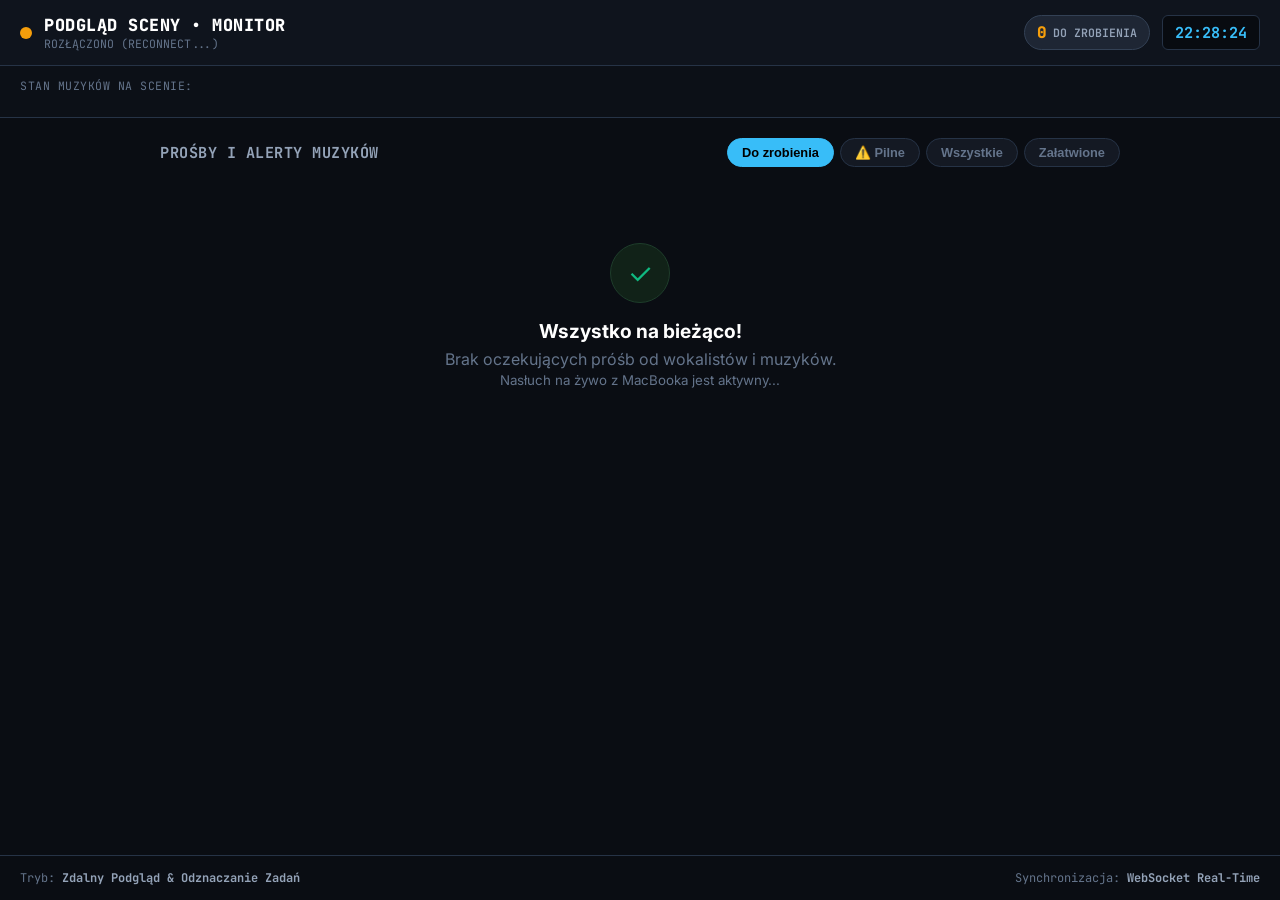
==== static/tablet.html @ 12c585bb "DZIAŁA PO LIMICIE" ====
<!DOCTYPE html>
<html lang="pl">
<head>
    <meta charset="UTF-8">
    <meta name="viewport" content="width=device-width, initial-scale=1.0, maximum-scale=1.0, user-scalable=no">
    <title>AI Live Monitor | Podgląd Sceny (Tablet & Mobile)</title>
    <link rel="stylesheet" href="/static/tablet.css">
    <link rel="preconnect" href="https://fonts.googleapis.com">
    <link rel="preconnect" href="https://fonts.gstatic.com" crossorigin>
    <link href="https://fonts.googleapis.com/css2?family=JetBrains+Mono:wght@500;700;800&family=Inter:wght@400;500;600;700;800&display=swap" rel="stylesheet">
</head>
<body class="stage-dark">
    <!-- Tablet Header -->
    <header class="tablet-nav">
        <div class="nav-brand">
            <div class="pulse-indicator online" id="ws-indicator"></div>
            <div>
                <h1>PODGLĄD SCENY • MONITOR</h1>
                <span class="host-info" id="ws-status">POŁĄCZONO Z MACBOOKIEM</span>
            </div>
        </div>

        <div class="nav-stats">
            <div class="stat-pill" id="pending-counter">
                <span class="pill-number" id="pending-count">0</span>
                <span class="pill-label">DO ZROBIENIA</span>
            </div>
            <div class="clock" id="tablet-clock">--:--:--</div>
        </div>
    </header>

    <!-- Stage Channels Strip (Kompaktowy podgląd muzyków na scenie) -->
    <section class="channels-strip-section">
        <div class="strip-header">
            <span>STAN MUZYKÓW NA SCENIE:</span>
        </div>
        <div class="channels-strip" id="tablet-channels-strip">
            <!-- Dynamicznie generowane mini-kafelki muzyków -->
        </div>
    </section>

    <!-- Main Content: Action Queue (Zadania do zrobienia) -->
    <main class="tablet-main">
        <div class="queue-header">
            <h2>PROŚBY I ALERTY MUZYKÓW</h2>
            <div class="queue-filters">
                <button class="filter-btn active" data-filter="pending">Do zrobienia</button>
                <button class="filter-btn" data-filter="urgent">⚠️ Pilne</button>
                <button class="filter-btn" data-filter="all">Wszystkie</button>
                <button class="filter-btn" data-filter="resolved">Załatwione</button>
            </div>
        </div>

        <div class="action-cards-container" id="tablet-cards-container">
            <!-- Dynamicznie generowane karty dotykowe -->
            <div class="tablet-empty-state" id="tablet-empty">
                <div class="empty-icon">✓</div>
                <h3>Wszystko na bieżąco!</h3>
                <p>Brak oczekujących próśb od wokalistów i muzyków.</p>
                <small>Nasłuch na żywo z MacBooka jest aktywny...</small>
            </div>
        </div>
    </main>

    <!-- Footer Status -->
    <footer class="tablet-footer">
        <span>Tryb: <strong>Zdalny Podgląd & Odznaczanie Zadań</strong></span>
        <span>Synchronizacja: <strong>WebSocket Real-Time</strong></span>
    </footer>

    <script src="/static/tablet.js"></script>
</body>
</html>
---- static/tablet.css ----
:root {
    --bg-main: #0a0d13;
    --bg-card: #141923;
    --bg-card-hover: #1b2332;
    --border-color: #263346;
    --text-primary: #f8fafc;
    --text-secondary: #94a3b8;
    --text-muted: #64748b;
    --accent-blue: #38bdf8;
    --accent-green: #10b981;
    --accent-red: #ef4444;
    --accent-orange: #f59e0b;
    --font-sans: 'Inter', -apple-system, BlinkMacSystemFont, sans-serif;
    --font-mono: 'JetBrains Mono', monospace;
}

* {
    margin: 0;
    padding: 0;
    box-sizing: border-box;
    -webkit-tap-highlight-color: transparent;
}

body.stage-dark {
    background-color: var(--bg-main);
    color: var(--text-primary);
    font-family: var(--font-sans);
    min-height: 100vh;
    display: flex;
    flex-direction: column;
}

/* Tablet Navigation */
.tablet-nav {
    display: flex;
    align-items: center;
    justify-content: space-between;
    padding: 14px 20px;
    background: #0f141d;
    border-bottom: 1px solid var(--border-color);
    position: sticky;
    top: 0;
    z-index: 100;
}

.nav-brand {
    display: flex;
    align-items: center;
    gap: 12px;
}

.pulse-indicator {
    width: 12px;
    height: 12px;
    border-radius: 50%;
    background: var(--accent-orange);
    transition: background-color 0.3s;
}

.pulse-indicator.online {
    background: var(--accent-green);
    box-shadow: 0 0 12px rgba(16, 185, 129, 0.8);
}

.nav-brand h1 {
    font-family: var(--font-mono);
    font-size: 1.05rem;
    font-weight: 800;
    letter-spacing: 0.5px;
    color: #fff;
}

.host-info {
    font-size: 0.72rem;
    color: var(--text-muted);
    font-family: var(--font-mono);
    display: block;
}

.nav-stats {
    display: flex;
    align-items: center;
    gap: 12px;
}

.stat-pill {
    display: flex;
    align-items: center;
    gap: 6px;
    background: #1e2634;
    border: 1px solid #334155;
    padding: 6px 12px;
    border-radius: 20px;
}

.pill-number {
    font-family: var(--font-mono);
    font-size: 1rem;
    font-weight: 800;
    color: var(--accent-orange);
}

.stat-pill.has-urgent .pill-number {
    color: var(--accent-red);
}

.pill-label {
    font-size: 0.72rem;
    font-family: var(--font-mono);
    color: var(--text-secondary);
    font-weight: 600;
}

.clock {
    font-family: var(--font-mono);
    font-size: 0.95rem;
    font-weight: 700;
    color: var(--accent-blue);
    background: #080b10;
    padding: 6px 12px;
    border-radius: 6px;
    border: 1px solid var(--border-color);
}

/* Channels Strip */
.channels-strip-section {
    padding: 12px 20px;
    background: #0c1017;
    border-bottom: 1px solid var(--border-color);
}

.strip-header {
    font-family: var(--font-mono);
    font-size: 0.72rem;
    color: var(--text-muted);
    margin-bottom: 8px;
    letter-spacing: 0.5px;
}

.channels-strip {
    display: flex;
    gap: 10px;
    overflow-x: auto;
    padding-bottom: 4px;
}

.channels-strip::-webkit-scrollbar {
    height: 4px;
}
.channels-strip::-webkit-scrollbar-thumb {
    background: #263346;
    border-radius: 2px;
}

.strip-card {
    background: var(--bg-card);
    border: 1px solid var(--border-color);
    border-radius: 8px;
    padding: 8px 12px;
    min-width: 140px;
    flex-shrink: 0;
    transition: all 0.2s;
    border-left: 3px solid #3b82f6;
}

.strip-card.has-alert {
    border-color: var(--accent-orange);
    background: #1c1813;
}

.strip-card.has-urgent {
    border-color: var(--accent-red);
    background: #241417;
    animation: urgentPulse 1.5s infinite;
}

@keyframes urgentPulse {
    0%, 100% { border-color: var(--accent-red); }
    50% { border-color: #7f1d1d; }
}

.strip-card-top {
    display: flex;
    justify-content: space-between;
    align-items: center;
    margin-bottom: 4px;
}

.strip-card-name {
    font-size: 0.88rem;
    font-weight: 700;
    color: #fff;
    white-space: nowrap;
    overflow: hidden;
    text-overflow: ellipsis;
}

.strip-card-hw {
    font-family: var(--font-mono);
    font-size: 0.68rem;
    color: var(--accent-blue);
}

.strip-card-status {
    font-size: 0.72rem;
    color: var(--text-muted);
    white-space: nowrap;
    overflow: hidden;
    text-overflow: ellipsis;
}

.strip-card-status.alert-text {
    color: var(--accent-orange);
    font-weight: 600;
}

/* Main Content Queue */
.tablet-main {
    flex: 1;
    padding: 20px;
    max-width: 1000px;
    margin: 0 auto;
    width: 100%;
}

.queue-header {
    display: flex;
    justify-content: space-between;
    align-items: center;
    margin-bottom: 16px;
    flex-wrap: wrap;
    gap: 12px;
}

.queue-header h2 {
    font-family: var(--font-mono);
    font-size: 0.95rem;
    font-weight: 700;
    color: var(--text-secondary);
    letter-spacing: 0.5px;
}

.queue-filters {
    display: flex;
    gap: 6px;
}

.filter-btn {
    background: #141923;
    border: 1px solid var(--border-color);
    color: var(--text-muted);
    font-size: 0.8rem;
    font-weight: 600;
    padding: 6px 14px;
    border-radius: 20px;
    cursor: pointer;
    transition: all 0.2s;
}

.filter-btn.active {
    background: var(--accent-blue);
    color: #000;
    border-color: var(--accent-blue);
}

/* Action Cards */
.action-cards-container {
    display: flex;
    flex-direction: column;
    gap: 14px;
}

.tablet-card {
    background: var(--bg-card);
    border: 1px solid var(--border-color);
    border-radius: 12px;
    padding: 18px 20px;
    transition: transform 0.15s, opacity 0.2s;
    animation: slideIn 0.25s ease-out;
}

@keyframes slideIn {
    from { opacity: 0; transform: translateY(-8px); }
    to { opacity: 1; transform: translateY(0); }
}

.tablet-card.urgent {
    border-left: 6px solid var(--accent-red);
    background: #1a1316;
}

.tablet-card.normal {
    border-left: 6px solid var(--accent-blue);
}

.tablet-card.resolved {
    opacity: 0.5;
    border-left: 6px solid var(--accent-green);
    background: #101614;
}

.card-meta-row {
    display: flex;
    justify-content: space-between;
    align-items: center;
    margin-bottom: 10px;
}

.musician-tag {
    font-size: 0.95rem;
    font-weight: 800;
    color: #fff;
    display: flex;
    align-items: center;
    gap: 8px;
}

.musician-dot {
    width: 10px;
    height: 10px;
    border-radius: 50%;
    display: inline-block;
}

.card-time {
    font-family: var(--font-mono);
    font-size: 0.8rem;
    color: var(--text-muted);
}

.card-intent-highlight {
    font-size: 1.25rem;
    font-weight: 800;
    color: #fff;
    margin-bottom: 8px;
    display: flex;
    align-items: center;
    gap: 10px;
    flex-wrap: wrap;
}

.action-pill {
    font-size: 0.75rem;
    font-family: var(--font-mono);
    font-weight: 700;
    padding: 3px 10px;
    border-radius: 4px;
}

.pill-volume_up { background: #064e3b; color: #34d399; }
.pill-volume_down { background: #451a03; color: #fbbf24; }
.pill-eq_high_cut, .pill-eq_low_cut { background: #312e81; color: #a5b4fc; }
.pill-reverb_add { background: #4c1d95; color: #c084fc; }
.pill-info { background: #1e293b; color: #94a3b8; }

.card-quote {
    font-size: 0.95rem;
    color: var(--text-secondary);
    background: #0b0e14;
    border-left: 3px solid #334155;
    padding: 10px 14px;
    border-radius: 6px;
    margin-bottom: 16px;
    line-height: 1.4;
}

/* Big Touch Button */
.btn-touch-resolve {
    width: 100%;
    min-height: 54px;
    font-size: 1.05rem;
    font-weight: 800;
    font-family: var(--font-sans);
    letter-spacing: 0.5px;
    border: none;
    border-radius: 8px;
    background: #10b981;
    color: #000;
    cursor: pointer;
    display: flex;
    align-items: center;
    justify-content: center;
    gap: 10px;
    box-shadow: 0 4px 15px rgba(16, 185, 129, 0.3);
    transition: transform 0.1s, background-color 0.15s;
}

.btn-touch-resolve:active {
    transform: scale(0.98);
    background: #059669;
}

.btn-touch-resolved {
    width: 100%;
    min-height: 48px;
    font-size: 0.95rem;
    font-weight: 700;
    border-radius: 8px;
    border: 1px solid #1f382a;
    background: #0c1812;
    color: var(--accent-green);
    display: flex;
    align-items: center;
    justify-content: center;
    gap: 8px;
}

/* Empty State */
.tablet-empty-state {
    text-align: center;
    padding: 60px 20px;
    color: var(--text-muted);
}

.empty-icon {
    width: 60px;
    height: 60px;
    border-radius: 50%;
    background: #112218;
    color: var(--accent-green);
    font-size: 1.8rem;
    display: flex;
    align-items: center;
    justify-content: center;
    margin: 0 auto 16px;
    border: 1px solid #1e3d2b;
}

.tablet-empty-state h3 {
    font-size: 1.2rem;
    color: #fff;
    margin-bottom: 6px;
}

/* Footer */
.tablet-footer {
    padding: 14px 20px;
    background: #0a0d13;
    border-top: 1px solid var(--border-color);
    display: flex;
    justify-content: space-between;
    font-size: 0.75rem;
    color: var(--text-muted);
    font-family: var(--font-mono);
}

.tablet-footer strong {
    color: var(--text-secondary);
}

@media (max-width: 600px) {
    .tablet-nav {
        padding: 12px 14px;
    }
    .channels-strip-section {
        padding: 10px 14px;
    }
    .tablet-main {
        padding: 14px;
    }
    .card-intent-highlight {
        font-size: 1.1rem;
    }
}

/* ==================== Red Sound / Instrument Highlights & Badges ==================== */
.highlight-audio-red {
    color: #ff3333 !important;
    background: rgba(239, 68, 68, 0.22) !important;
    font-weight: 800 !important;
    padding: 2px 7px;
    border-radius: 4px;
    border: 1px solid rgba(239, 68, 68, 0.5);
    text-shadow: 0 0 10px rgba(255, 51, 51, 0.5);
    display: inline-block;
    margin: 1px;
}

.sound-alert-card {
    border-left: 8px solid #ef4444 !important;
    border-color: rgba(239, 68, 68, 0.45) !important;
    background: #191215 !important;
    box-shadow: 0 0 20px rgba(239, 68, 68, 0.22) !important;
}

.badge-sound-red {
    background: #ef4444 !important;
    color: #ffffff !important;
    font-size: 0.72rem;
    font-weight: 800;
    font-family: var(--font-mono);
    padding: 3px 8px;
    border-radius: 4px;
    letter-spacing: 0.5px;
    box-shadow: 0 0 8px rgba(239, 68, 68, 0.45);
    display: inline-flex;
    align-items: center;
    gap: 4px;
}
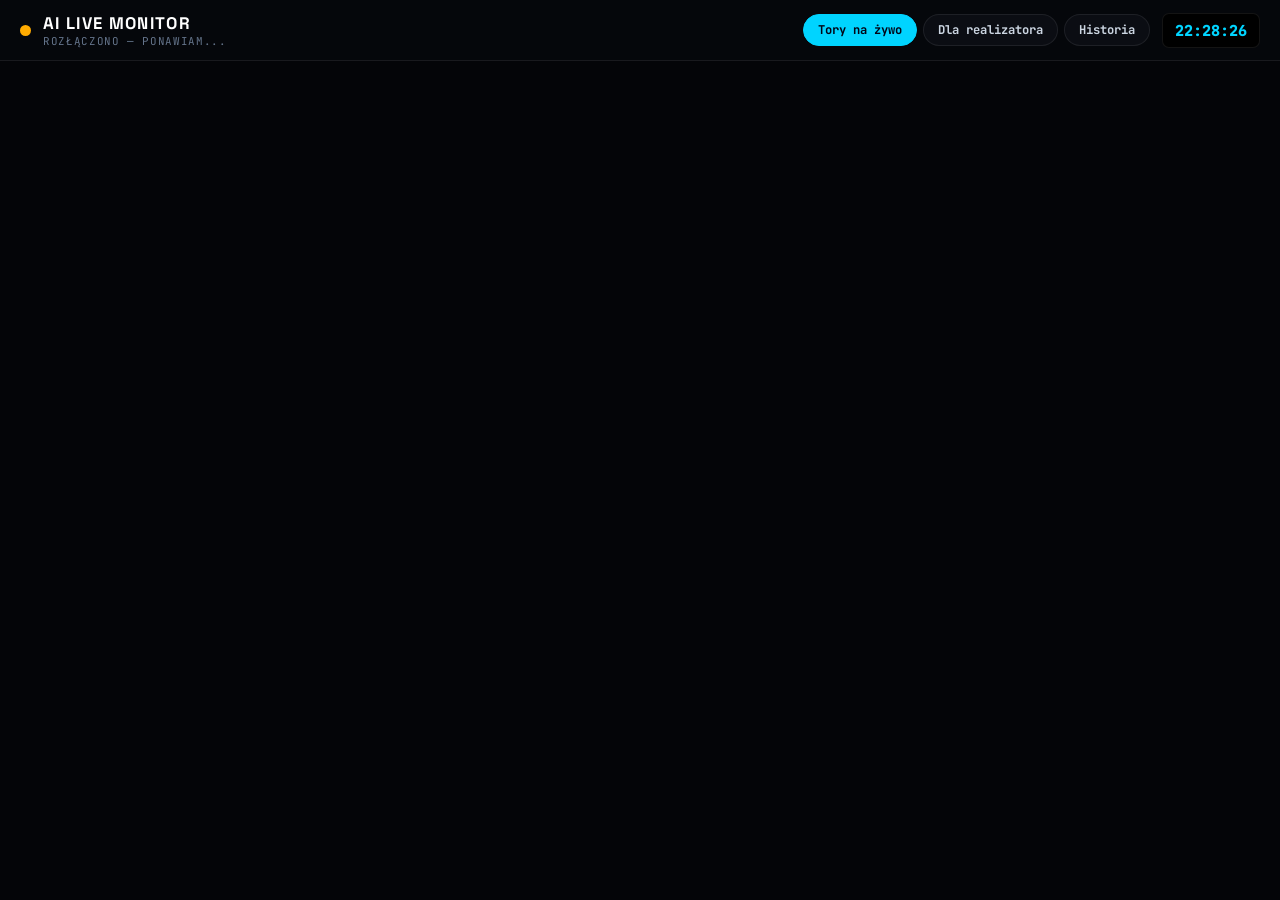
==== commit 57e2fd12: "poprawki w pociągu" ====
--- a/static/tablet.html
+++ b/static/tablet.html
@@ -1,73 +1,50 @@
 <!DOCTYPE html>
 <html lang="pl">
+
 <head>
     <meta charset="UTF-8">
     <meta name="viewport" content="width=device-width, initial-scale=1.0, maximum-scale=1.0, user-scalable=no">
-    <title>AI Live Monitor | Podgląd Sceny (Tablet & Mobile)</title>
-    <link rel="stylesheet" href="/static/tablet.css">
+    <title>AI Live Monitor • Podgląd Sceny</title>
+    <link rel="stylesheet" href="/static/tablet.css?v=oled5">
     <link rel="preconnect" href="https://fonts.googleapis.com">
     <link rel="preconnect" href="https://fonts.gstatic.com" crossorigin>
-    <link href="https://fonts.googleapis.com/css2?family=JetBrains+Mono:wght@500;700;800&family=Inter:wght@400;500;600;700;800&display=swap" rel="stylesheet">
+    <link
+        href="https://fonts.googleapis.com/css2?family=Inter:wght@400;500;600;700&family=JetBrains+Mono:wght@500;700;800&family=Space+Grotesk:wght@600;700&display=swap"
+        rel="stylesheet">
 </head>
-<body class="stage-dark">
-    <!-- Tablet Header -->
+
+<body class="stage-oled">
+    <div id="urgent-flash-overlay" class="urgent-flash-overlay" aria-hidden="true"></div>
+    <!-- Tablet OLED Header -->
     <header class="tablet-nav">
         <div class="nav-brand">
-            <div class="pulse-indicator online" id="ws-indicator"></div>
+            <div class="pulse-indicator" id="ws-indicator"></div>
             <div>
-                <h1>PODGLĄD SCENY • MONITOR</h1>
-                <span class="host-info" id="ws-status">POŁĄCZONO Z MACBOOKIEM</span>
+                <h1>AI LIVE MONITOR</h1>
+                <span class="host-info" id="ws-status">ŁĄCZENIE...</span>
             </div>
         </div>
 
         <div class="nav-stats">
-            <div class="stat-pill" id="pending-counter">
-                <span class="pill-number" id="pending-count">0</span>
-                <span class="pill-label">DO ZROBIENIA</span>
+            <div class="queue-filters">
+                <button class="filter-btn active" data-view="stage">Tory na żywo</button>
+                <button class="filter-btn" data-view="foh">Dla realizatora</button>
+                <button class="filter-btn" data-view="history">Historia</button>
             </div>
             <div class="clock" id="tablet-clock">--:--:--</div>
         </div>
     </header>
 
-    <!-- Stage Channels Strip (Kompaktowy podgląd muzyków na scenie) -->
-    <section class="channels-strip-section">
-        <div class="strip-header">
-            <span>STAN MUZYKÓW NA SCENIE:</span>
-        </div>
-        <div class="channels-strip" id="tablet-channels-strip">
-            <!-- Dynamicznie generowane mini-kafelki muzyków -->
-        </div>
-    </section>
+    <!-- Main Pure Read-Only Live Speech Monitor -->
+    <main class="tablet-main">
+        <!-- View 1: Live Stage Channels (default) -->
+        <section id="tablet-stage-view" class="tablet-stage-grid"></section>
 
-    <!-- Main Content: Action Queue (Zadania do zrobienia) -->
-    <main class="tablet-main">
-        <div class="queue-header">
-            <h2>PROŚBY I ALERTY MUZYKÓW</h2>
-            <div class="queue-filters">
-                <button class="filter-btn active" data-filter="pending">Do zrobienia</button>
-                <button class="filter-btn" data-filter="urgent">⚠️ Pilne</button>
-                <button class="filter-btn" data-filter="all">Wszystkie</button>
-                <button class="filter-btn" data-filter="resolved">Załatwione</button>
-            </div>
-        </div>
-
-        <div class="action-cards-container" id="tablet-cards-container">
-            <!-- Dynamicznie generowane karty dotykowe -->
-            <div class="tablet-empty-state" id="tablet-empty">
-                <div class="empty-icon">✓</div>
-                <h3>Wszystko na bieżąco!</h3>
-                <p>Brak oczekujących próśb od wokalistów i muzyków.</p>
-                <small>Nasłuch na żywo z MacBooka jest aktywny...</small>
-            </div>
-        </div>
+        <!-- View 2/3: Chronological Speech Stream / Engineer Highlights -->
+        <section id="tablet-feed-view" class="action-cards-container hidden"></section>
     </main>
 
-    <!-- Footer Status -->
-    <footer class="tablet-footer">
-        <span>Tryb: <strong>Zdalny Podgląd & Odznaczanie Zadań</strong></span>
-        <span>Synchronizacja: <strong>WebSocket Real-Time</strong></span>
-    </footer>
+    <script src="/static/tablet.js?v=oled5"></script>
+</body>
 
-    <script src="/static/tablet.js"></script>
-</body>
-</html>
+</html>
--- a/static/tablet.css
+++ b/static/tablet.css
@@ -1,17 +1,32 @@
+/* ==========================================================================
+   AI LIVE MONITOR — TABLET OLED READ-ONLY STAGE SPEECH VIEW
+   ========================================================================== */
+
 :root {
-    --bg-main: #0a0d13;
-    --bg-card: #141923;
-    --bg-card-hover: #1b2332;
-    --border-color: #263346;
-    --text-primary: #f8fafc;
-    --text-secondary: #94a3b8;
+    --bg-oled: #040508;
+    --bg-surface: #0b0d13;
+    --bg-surface-2: #11151f;
+    --border-subtle: rgba(255, 255, 255, 0.08);
+    --border-strong: rgba(255, 255, 255, 0.16);
+
+    --text-primary: #ffffff;
+    --text-secondary: #cbd5e1;
     --text-muted: #64748b;
-    --accent-blue: #38bdf8;
-    --accent-green: #10b981;
-    --accent-red: #ef4444;
-    --accent-orange: #f59e0b;
+
+    --cyan: #00d4ff;
+    --cyan-soft: rgba(0, 212, 255, 0.14);
+    --emerald: #00e676;
+    --emerald-soft: rgba(0, 230, 118, 0.14);
+    --amber: #ffab00;
+    --amber-soft: rgba(255, 171, 0, 0.16);
+    --crimson: #ff1744;
+    --crimson-soft: rgba(255, 23, 68, 0.18);
+    --violet: #c084fc;
+    --violet-soft: rgba(192, 132, 252, 0.15);
+
+    --font-display: 'Space Grotesk', 'Inter', -apple-system, sans-serif;
     --font-sans: 'Inter', -apple-system, BlinkMacSystemFont, sans-serif;
-    --font-mono: 'JetBrains Mono', monospace;
+    --font-mono: 'JetBrains Mono', ui-monospace, monospace;
 }
 
 * {
@@ -21,23 +36,31 @@
     -webkit-tap-highlight-color: transparent;
 }
 
-body.stage-dark {
-    background-color: var(--bg-main);
+body.stage-oled {
+    background-color: var(--bg-oled);
     color: var(--text-primary);
     font-family: var(--font-sans);
     min-height: 100vh;
     display: flex;
     flex-direction: column;
-}
-
-/* Tablet Navigation */
+    -webkit-font-smoothing: antialiased;
+}
+
+.hidden {
+    display: none !important;
+}
+
+/* ==================== HEADER ==================== */
 .tablet-nav {
     display: flex;
     align-items: center;
     justify-content: space-between;
-    padding: 14px 20px;
-    background: #0f141d;
-    border-bottom: 1px solid var(--border-color);
+    flex-wrap: wrap;
+    gap: 12px;
+    padding: 12px 20px;
+    background: rgba(6, 8, 12, 0.96);
+    backdrop-filter: blur(12px);
+    border-bottom: 1px solid var(--border-subtle);
     position: sticky;
     top: 0;
     z-index: 100;
@@ -50,220 +73,256 @@
 }
 
 .pulse-indicator {
-    width: 12px;
-    height: 12px;
+    width: 11px;
+    height: 11px;
     border-radius: 50%;
-    background: var(--accent-orange);
-    transition: background-color 0.3s;
+    background: var(--amber);
+    transition: all 0.3s;
 }
 
 .pulse-indicator.online {
-    background: var(--accent-green);
-    box-shadow: 0 0 12px rgba(16, 185, 129, 0.8);
+    background: var(--emerald);
+    box-shadow: 0 0 12px var(--emerald);
 }
 
 .nav-brand h1 {
-    font-family: var(--font-mono);
+    font-family: var(--font-display);
     font-size: 1.05rem;
-    font-weight: 800;
-    letter-spacing: 0.5px;
-    color: #fff;
+    font-weight: 700;
+    letter-spacing: 0.08em;
+    color: #ffffff;
 }
 
 .host-info {
-    font-size: 0.72rem;
+    display: block;
+    font-family: var(--font-mono);
+    font-size: 0.68rem;
     color: var(--text-muted);
-    font-family: var(--font-mono);
-    display: block;
+    letter-spacing: 0.06em;
 }
 
 .nav-stats {
     display: flex;
     align-items: center;
     gap: 12px;
-}
-
-.stat-pill {
-    display: flex;
-    align-items: center;
+    flex-wrap: wrap;
+}
+
+.queue-filters {
+    display: flex;
     gap: 6px;
-    background: #1e2634;
-    border: 1px solid #334155;
+}
+
+.filter-btn {
+    background: var(--bg-surface);
+    border: 1px solid var(--border-subtle);
+    color: var(--text-secondary);
+    font-family: var(--font-mono);
+    font-size: 0.76rem;
+    font-weight: 700;
+    padding: 7px 14px;
+    border-radius: 999px;
+    cursor: pointer;
+    transition: all 0.18s;
+}
+
+.filter-btn.active {
+    background: var(--cyan);
+    color: #020617;
+    border-color: var(--cyan);
+}
+
+.clock {
+    font-family: var(--font-mono);
+    font-size: 0.95rem;
+    font-weight: 800;
+    color: var(--cyan);
+    background: #000000;
     padding: 6px 12px;
-    border-radius: 20px;
-}
-
-.pill-number {
-    font-family: var(--font-mono);
-    font-size: 1rem;
-    font-weight: 800;
-    color: var(--accent-orange);
-}
-
-.stat-pill.has-urgent .pill-number {
-    color: var(--accent-red);
-}
-
-.pill-label {
-    font-size: 0.72rem;
-    font-family: var(--font-mono);
-    color: var(--text-secondary);
-    font-weight: 600;
-}
-
-.clock {
-    font-family: var(--font-mono);
-    font-size: 0.95rem;
-    font-weight: 700;
-    color: var(--accent-blue);
-    background: #080b10;
-    padding: 6px 12px;
-    border-radius: 6px;
-    border: 1px solid var(--border-color);
-}
-
-/* Channels Strip */
-.channels-strip-section {
-    padding: 12px 20px;
-    background: #0c1017;
-    border-bottom: 1px solid var(--border-color);
-}
-
-.strip-header {
-    font-family: var(--font-mono);
-    font-size: 0.72rem;
-    color: var(--text-muted);
-    margin-bottom: 8px;
-    letter-spacing: 0.5px;
-}
-
-.channels-strip {
-    display: flex;
-    gap: 10px;
-    overflow-x: auto;
-    padding-bottom: 4px;
-}
-
-.channels-strip::-webkit-scrollbar {
-    height: 4px;
-}
-.channels-strip::-webkit-scrollbar-thumb {
-    background: #263346;
-    border-radius: 2px;
-}
-
-.strip-card {
-    background: var(--bg-card);
-    border: 1px solid var(--border-color);
-    border-radius: 8px;
-    padding: 8px 12px;
-    min-width: 140px;
-    flex-shrink: 0;
-    transition: all 0.2s;
-    border-left: 3px solid #3b82f6;
-}
-
-.strip-card.has-alert {
-    border-color: var(--accent-orange);
-    background: #1c1813;
-}
-
-.strip-card.has-urgent {
-    border-color: var(--accent-red);
-    background: #241417;
-    animation: urgentPulse 1.5s infinite;
-}
-
-@keyframes urgentPulse {
-    0%, 100% { border-color: var(--accent-red); }
-    50% { border-color: #7f1d1d; }
-}
-
-.strip-card-top {
-    display: flex;
-    justify-content: space-between;
-    align-items: center;
-    margin-bottom: 4px;
-}
-
-.strip-card-name {
-    font-size: 0.88rem;
-    font-weight: 700;
-    color: #fff;
-    white-space: nowrap;
-    overflow: hidden;
-    text-overflow: ellipsis;
-}
-
-.strip-card-hw {
-    font-family: var(--font-mono);
-    font-size: 0.68rem;
-    color: var(--accent-blue);
-}
-
-.strip-card-status {
-    font-size: 0.72rem;
-    color: var(--text-muted);
-    white-space: nowrap;
-    overflow: hidden;
-    text-overflow: ellipsis;
-}
-
-.strip-card-status.alert-text {
-    color: var(--accent-orange);
-    font-weight: 600;
-}
-
-/* Main Content Queue */
+    border-radius: 7px;
+    border: 1px solid var(--border-subtle);
+    font-variant-numeric: tabular-nums;
+}
+
+/* ==================== MAIN AREA ==================== */
 .tablet-main {
     flex: 1;
-    padding: 20px;
-    max-width: 1000px;
+    padding: 18px 20px 24px;
+    max-width: 1400px;
     margin: 0 auto;
     width: 100%;
 }
 
-.queue-header {
-    display: flex;
+/* ==================== LIVE STAGE CHANNELS GRID ==================== */
+.tablet-stage-grid {
+    display: flex;
+    flex-direction: column;
+    gap: 12px;
+}
+
+.stage-ch-card {
+    background: var(--bg-surface);
+    border: 1px solid var(--border-subtle);
+    border-left: 6px solid #3b82f6;
+    border-radius: 12px;
+    padding: 16px 20px;
+    display: flex;
+    flex-direction: column;
+    gap: 10px;
+    transition: all 0.22s ease;
+}
+
+.stage-ch-card.is-foh {
+    background: linear-gradient(90deg, rgba(255, 171, 0, 0.11) 0%, #0e1017 55%);
+    border-color: rgba(255, 171, 0, 0.55);
+    box-shadow: 0 0 28px rgba(255, 171, 0, 0.14);
+}
+
+.stage-ch-card.is-urgent {
+    background: linear-gradient(90deg, rgba(255, 23, 68, 0.2) 0%, #16060b 55%);
+    border-color: var(--crimson);
+    box-shadow: 0 0 34px rgba(255, 23, 68, 0.3);
+    animation: urgentPulse 1.4s infinite;
+}
+
+@keyframes urgentPulse {
+    0%, 100% { border-color: var(--crimson); }
+    50% { border-color: #ff6b81; }
+}
+
+.stage-ch-top {
+    display: flex;
+    align-items: center;
     justify-content: space-between;
-    align-items: center;
-    margin-bottom: 16px;
+    gap: 12px;
     flex-wrap: wrap;
-    gap: 12px;
-}
-
-.queue-header h2 {
-    font-family: var(--font-mono);
-    font-size: 0.95rem;
+}
+
+.stage-ch-id-group {
+    display: flex;
+    align-items: center;
+    gap: 10px;
+}
+
+.stage-ch-badge {
+    font-family: var(--font-mono);
+    font-size: 0.78rem;
+    font-weight: 800;
+    color: #ffffff;
+    padding: 5px 9px;
+    border-radius: 6px;
+}
+
+.stage-ch-name {
+    font-family: var(--font-display);
+    font-size: 1.25rem;
     font-weight: 700;
-    color: var(--text-secondary);
-    letter-spacing: 0.5px;
-}
-
-.queue-filters {
-    display: flex;
+    color: #ffffff;
+}
+
+.stage-ch-in {
+    font-family: var(--font-mono);
+    font-size: 0.72rem;
+    font-weight: 800;
+    color: var(--cyan);
+    background: rgba(0, 212, 255, 0.1);
+    border: 1px solid rgba(0, 212, 255, 0.25);
+    padding: 2px 7px;
+    border-radius: 4px;
+}
+
+.stage-ch-role {
+    font-size: 0.8rem;
+    color: var(--text-muted);
+}
+
+.stage-live-pill {
+    font-family: var(--font-mono);
+    font-size: 0.7rem;
+    font-weight: 800;
+    padding: 4px 10px;
+    border-radius: 999px;
+    letter-spacing: 0.06em;
+}
+
+.stage-live-pill.speaking {
+    background: var(--emerald-soft);
+    border: 1px solid rgba(0, 230, 118, 0.5);
+    color: var(--emerald);
+}
+
+.stage-live-pill.transcribing {
+    background: var(--cyan-soft);
+    border: 1px solid rgba(0, 212, 255, 0.5);
+    color: var(--cyan);
+}
+
+/* Speech Lines inside Stage Card */
+.stage-speech-list {
+    display: flex;
+    flex-direction: column;
+    gap: 8px;
+}
+
+.stage-speech-box {
+    background: #05070c;
+    border: 1px solid rgba(255, 255, 255, 0.06);
+    border-left: 4px solid #334155;
+    border-radius: 9px;
+    padding: 12px 16px;
+    display: flex;
+    flex-direction: column;
     gap: 6px;
 }
 
-.filter-btn {
-    background: #141923;
-    border: 1px solid var(--border-color);
+.stage-speech-box.foh-highlight {
+    background: #0a0905;
+    border-color: rgba(255, 171, 0, 0.45);
+    border-left: 5px solid var(--amber);
+}
+
+.stage-speech-box.urgent-highlight {
+    background: #19050a;
+    border-color: rgba(255, 23, 68, 0.75);
+    border-left: 6px solid var(--crimson);
+}
+
+.stage-speech-meta {
+    display: flex;
+    align-items: center;
+    gap: 8px;
+    flex-wrap: wrap;
+}
+
+.stage-speech-text {
+    font-family: var(--font-display);
+    font-size: 1.38rem;
+    font-weight: 700;
+    color: #ffffff;
+    line-height: 1.3;
+}
+
+.stage-speech-box.casual .stage-speech-text {
+    font-family: var(--font-sans);
+    font-size: 1.05rem;
+    font-weight: 500;
+    color: #94a3b8;
+}
+
+.stage-speech-time {
+    font-family: var(--font-mono);
+    font-size: 0.76rem;
     color: var(--text-muted);
-    font-size: 0.8rem;
-    font-weight: 600;
-    padding: 6px 14px;
-    border-radius: 20px;
-    cursor: pointer;
-    transition: all 0.2s;
-}
-
-.filter-btn.active {
-    background: var(--accent-blue);
-    color: #000;
-    border-color: var(--accent-blue);
-}
-
-/* Action Cards */
+    margin-left: auto;
+}
+
+.stage-silent {
+    font-size: 0.92rem;
+    color: #475569;
+    padding: 4px 2px;
+}
+
+/* ==================== CHRONOLOGICAL FEED CARDS ==================== */
 .action-cards-container {
     display: flex;
     flex-direction: column;
@@ -271,32 +330,30 @@
 }
 
 .tablet-card {
-    background: var(--bg-card);
-    border: 1px solid var(--border-color);
+    background: var(--bg-surface);
+    border: 1px solid var(--border-subtle);
+    border-left: 5px solid #334155;
     border-radius: 12px;
     padding: 18px 20px;
-    transition: transform 0.15s, opacity 0.2s;
-    animation: slideIn 0.25s ease-out;
+    animation: slideIn 0.22s ease-out;
 }
 
 @keyframes slideIn {
-    from { opacity: 0; transform: translateY(-8px); }
+    from { opacity: 0; transform: translateY(-6px); }
     to { opacity: 1; transform: translateY(0); }
 }
 
+.tablet-card.foh-highlight {
+    border-left: 7px solid var(--amber);
+    border-color: rgba(255, 171, 0, 0.45);
+    background: linear-gradient(90deg, rgba(255, 171, 0, 0.1) 0%, var(--bg-surface) 60%);
+}
+
 .tablet-card.urgent {
-    border-left: 6px solid var(--accent-red);
-    background: #1a1316;
-}
-
-.tablet-card.normal {
-    border-left: 6px solid var(--accent-blue);
-}
-
-.tablet-card.resolved {
-    opacity: 0.5;
-    border-left: 6px solid var(--accent-green);
-    background: #101614;
+    border-left: 8px solid var(--crimson);
+    border-color: rgba(255, 23, 68, 0.72);
+    background: linear-gradient(90deg, rgba(255, 23, 68, 0.18) 0%, #14060a 60%);
+    box-shadow: 0 0 28px rgba(255, 23, 68, 0.25);
 }
 
 .card-meta-row {
@@ -304,12 +361,15 @@
     justify-content: space-between;
     align-items: center;
     margin-bottom: 10px;
+    gap: 10px;
+    flex-wrap: wrap;
 }
 
 .musician-tag {
-    font-size: 0.95rem;
-    font-weight: 800;
-    color: #fff;
+    font-family: var(--font-display);
+    font-size: 1.12rem;
+    font-weight: 700;
+    color: #ffffff;
     display: flex;
     align-items: center;
     gap: 8px;
@@ -328,172 +388,118 @@
     color: var(--text-muted);
 }
 
-.card-intent-highlight {
-    font-size: 1.25rem;
-    font-weight: 800;
-    color: #fff;
+.card-speech-main {
+    font-family: var(--font-display);
+    font-size: 1.42rem;
+    font-weight: 700;
+    color: #ffffff;
+    line-height: 1.32;
     margin-bottom: 8px;
+}
+
+.tablet-card.casual .card-speech-main {
+    font-family: var(--font-sans);
+    font-size: 1.05rem;
+    font-weight: 500;
+    color: #94a3b8;
+}
+
+.card-intent-row {
     display: flex;
     align-items: center;
     gap: 10px;
     flex-wrap: wrap;
 }
 
+.foh-pill {
+    background: var(--amber);
+    color: #000000;
+    font-family: var(--font-mono);
+    font-size: 0.7rem;
+    font-weight: 800;
+    padding: 3px 9px;
+    border-radius: 4px;
+    letter-spacing: 0.05em;
+}
+
+.urgent-pill {
+    background: var(--crimson);
+    color: #ffffff;
+    font-family: var(--font-mono);
+    font-size: 0.72rem;
+    font-weight: 800;
+    padding: 3px 9px;
+    border-radius: 4px;
+    box-shadow: 0 0 12px rgba(255, 23, 68, 0.6);
+}
+
 .action-pill {
-    font-size: 0.75rem;
-    font-family: var(--font-mono);
-    font-weight: 700;
+    font-size: 0.74rem;
+    font-family: var(--font-mono);
+    font-weight: 800;
     padding: 3px 10px;
-    border-radius: 4px;
-}
-
-.pill-volume_up { background: #064e3b; color: #34d399; }
-.pill-volume_down { background: #451a03; color: #fbbf24; }
-.pill-eq_high_cut, .pill-eq_low_cut { background: #312e81; color: #a5b4fc; }
-.pill-reverb_add { background: #4c1d95; color: #c084fc; }
-.pill-info { background: #1e293b; color: #94a3b8; }
-
-.card-quote {
-    font-size: 0.95rem;
-    color: var(--text-secondary);
-    background: #0b0e14;
-    border-left: 3px solid #334155;
-    padding: 10px 14px;
-    border-radius: 6px;
-    margin-bottom: 16px;
-    line-height: 1.4;
-}
-
-/* Big Touch Button */
-.btn-touch-resolve {
-    width: 100%;
-    min-height: 54px;
-    font-size: 1.05rem;
-    font-weight: 800;
-    font-family: var(--font-sans);
-    letter-spacing: 0.5px;
-    border: none;
-    border-radius: 8px;
-    background: #10b981;
-    color: #000;
-    cursor: pointer;
-    display: flex;
-    align-items: center;
-    justify-content: center;
-    gap: 10px;
-    box-shadow: 0 4px 15px rgba(16, 185, 129, 0.3);
-    transition: transform 0.1s, background-color 0.15s;
-}
-
-.btn-touch-resolve:active {
-    transform: scale(0.98);
-    background: #059669;
-}
-
-.btn-touch-resolved {
-    width: 100%;
-    min-height: 48px;
-    font-size: 0.95rem;
-    font-weight: 700;
-    border-radius: 8px;
-    border: 1px solid #1f382a;
-    background: #0c1812;
-    color: var(--accent-green);
-    display: flex;
-    align-items: center;
-    justify-content: center;
-    gap: 8px;
-}
+    border-radius: 5px;
+    text-transform: uppercase;
+}
+
+.pill-volume_up { background: var(--emerald-soft); color: var(--emerald); border: 1px solid rgba(0, 230, 118, 0.4); }
+.pill-volume_down { background: var(--amber-soft); color: var(--amber); border: 1px solid rgba(255, 171, 0, 0.45); }
+.pill-eq_high_cut, .pill-eq_low_cut { background: var(--cyan-soft); color: var(--cyan); border: 1px solid rgba(0, 212, 255, 0.4); }
+.pill-reverb_add { background: var(--violet-soft); color: var(--violet); border: 1px solid rgba(192, 132, 252, 0.4); }
+.pill-mute_or_cut { background: var(--crimson-soft); color: #ff6b81; border: 1px solid rgba(255, 23, 68, 0.45); }
+.pill-info { background: rgba(255, 255, 255, 0.07); color: var(--text-muted); }
 
 /* Empty State */
 .tablet-empty-state {
     text-align: center;
-    padding: 60px 20px;
+    padding: 72px 20px;
     color: var(--text-muted);
 }
 
-.empty-icon {
-    width: 60px;
-    height: 60px;
-    border-radius: 50%;
-    background: #112218;
-    color: var(--accent-green);
-    font-size: 1.8rem;
-    display: flex;
-    align-items: center;
-    justify-content: center;
-    margin: 0 auto 16px;
-    border: 1px solid #1e3d2b;
-}
-
 .tablet-empty-state h3 {
-    font-size: 1.2rem;
-    color: #fff;
+    font-family: var(--font-display);
+    font-size: 1.3rem;
+    color: #ffffff;
     margin-bottom: 6px;
 }
 
-/* Footer */
-.tablet-footer {
-    padding: 14px 20px;
-    background: #0a0d13;
-    border-top: 1px solid var(--border-color);
-    display: flex;
-    justify-content: space-between;
-    font-size: 0.75rem;
-    color: var(--text-muted);
-    font-family: var(--font-mono);
-}
-
-.tablet-footer strong {
-    color: var(--text-secondary);
-}
-
-@media (max-width: 600px) {
-    .tablet-nav {
-        padding: 12px 14px;
-    }
-    .channels-strip-section {
-        padding: 10px 14px;
-    }
-    .tablet-main {
-        padding: 14px;
-    }
-    .card-intent-highlight {
-        font-size: 1.1rem;
-    }
-}
-
-/* ==================== Red Sound / Instrument Highlights & Badges ==================== */
+/* Highlight */
 .highlight-audio-red {
-    color: #ff3333 !important;
-    background: rgba(239, 68, 68, 0.22) !important;
+    color: #ff4d6d !important;
+    background: rgba(255, 23, 68, 0.22) !important;
     font-weight: 800 !important;
-    padding: 2px 7px;
-    border-radius: 4px;
-    border: 1px solid rgba(239, 68, 68, 0.5);
-    text-shadow: 0 0 10px rgba(255, 51, 51, 0.5);
+    padding: 1px 7px;
+    border-radius: 5px;
+    border: 1px solid rgba(255, 23, 68, 0.5);
     display: inline-block;
     margin: 1px;
 }
 
-.sound-alert-card {
-    border-left: 8px solid #ef4444 !important;
-    border-color: rgba(239, 68, 68, 0.45) !important;
-    background: #191215 !important;
-    box-shadow: 0 0 20px rgba(239, 68, 68, 0.22) !important;
-}
-
-.badge-sound-red {
-    background: #ef4444 !important;
-    color: #ffffff !important;
-    font-size: 0.72rem;
-    font-weight: 800;
-    font-family: var(--font-mono);
-    padding: 3px 8px;
-    border-radius: 4px;
-    letter-spacing: 0.5px;
-    box-shadow: 0 0 8px rgba(239, 68, 68, 0.45);
-    display: inline-flex;
-    align-items: center;
-    gap: 4px;
-}
+/* Stage Urgent Peripheral Flash */
+.urgent-flash-overlay {
+    position: fixed;
+    inset: 0;
+    pointer-events: none;
+    z-index: 9999;
+    opacity: 0;
+    box-shadow: inset 0 0 90px 18px rgba(255, 23, 68, 0.88), inset 0 0 0 6px #ff1744;
+    background: radial-gradient(circle at center, transparent 55%, rgba(255, 23, 68, 0.24) 100%);
+}
+
+.urgent-flash-overlay.flash-active {
+    animation: stageUrgentFlash 1.6s ease-out forwards;
+}
+
+@keyframes stageUrgentFlash {
+    0%   { opacity: 0; }
+    12%  { opacity: 1; }
+    34%  { opacity: 0.15; }
+    52%  { opacity: 0.95; }
+    100% { opacity: 0; }
+}
+
+@media (max-width: 640px) {
+    .tablet-nav { padding: 10px 14px; }
+    .tablet-main { padding: 14px; }
+    .stage-speech-text, .card-speech-main { font-size: 1.15rem; }
+}
